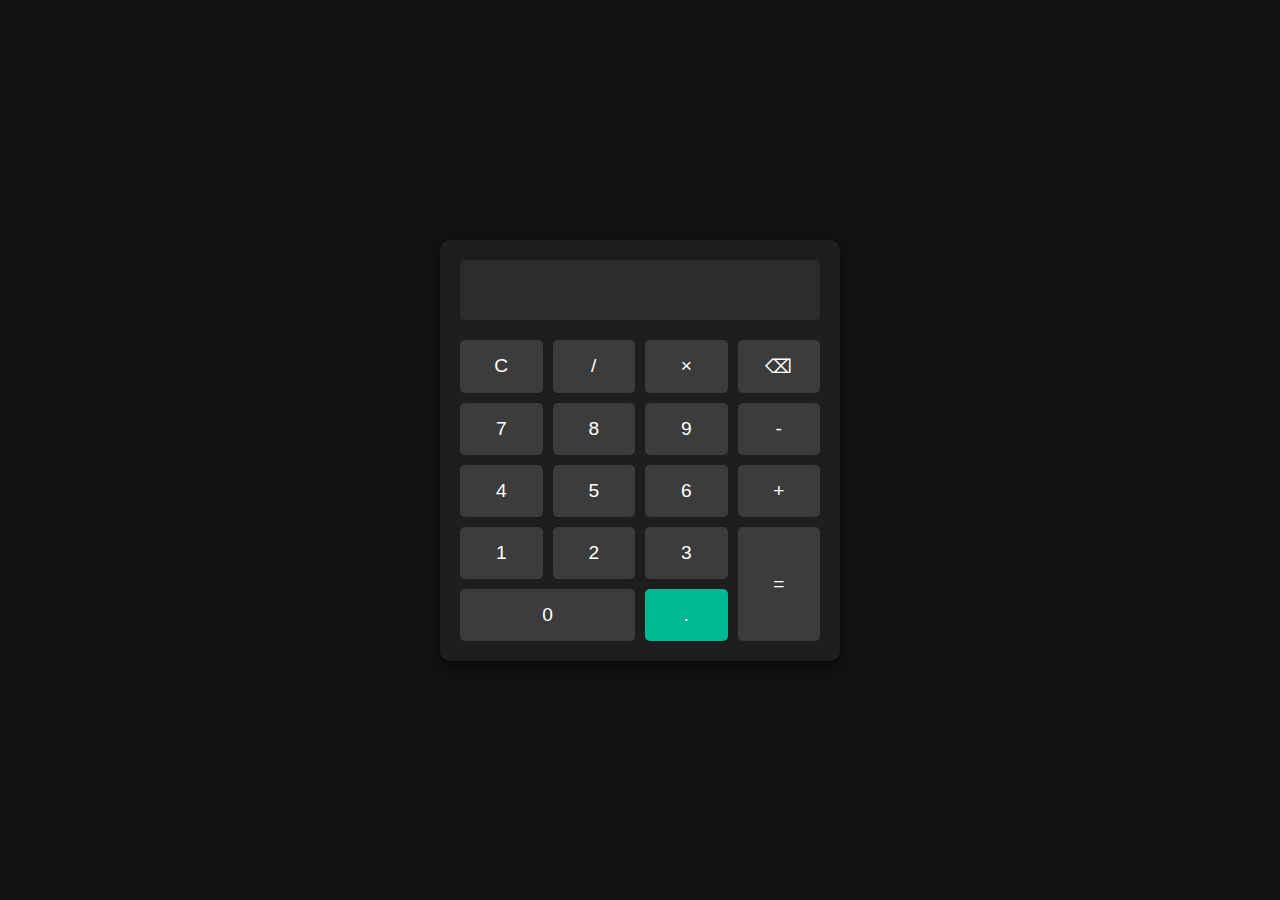
==== Codsoft_Intership/Calculator/index.html @ 3de70c59 "Add files via upload" ====
<!DOCTYPE html>
<html lang="en">
<head>
  <meta charset="UTF-8">
  <meta name="viewport" content="width=device-width, initial-scale=1.0">
  <title>Calculator</title>
  <link rel="stylesheet" href="style.css">
</head>
<body>
  <div class="calculator">
    <input type="text" id="display" disabled />
    <div class="buttons">
      <button onclick="clearDisplay()">C</button>
      <button onclick="appendValue('/')">/</button>
      <button onclick="appendValue('*')">×</button>
      <button onclick="deleteLast()">⌫</button>
      <button onclick="appendValue('7')">7</button>
      <button onclick="appendValue('8')">8</button>
      <button onclick="appendValue('9')">9</button>
      <button onclick="appendValue('-')">-</button>
      <button onclick="appendValue('4')">4</button>
      <button onclick="appendValue('5')">5</button>
      <button onclick="appendValue('6')">6</button>
      <button onclick="appendValue('+')">+</button>
      <button onclick="appendValue('1')">1</button>
      <button onclick="appendValue('2')">2</button>
      <button onclick="appendValue('3')">3</button>
      <button onclick="calculate()" class="equals">=</button>
      <button onclick="appendValue('0')" class="zero">0</button>
      <button onclick="appendValue('.')">.</button>
    </div>
  </div>
  <script src="calculator.js"></script>
</body>
</html>
---- Codsoft_Intership/Calculator/style.css ----
* {
    margin: 0;
    padding: 0;
    box-sizing: border-box;
  }
  
  body {
    display: flex;
    justify-content: center;
    align-items: center;
    min-height: 100vh;
    background-color: #121212;
    color: #fff;
    font-family: Arial, sans-serif;
  }
  
  .calculator {
    width: 90%;
    max-width: 400px;
    background: #1e1e1e;
    border-radius: 10px;
    padding: 20px;
    box-shadow: 0 5px 15px rgba(0, 0, 0, 0.5);
  }
  
  #display {
    width: 100%;
    height: 60px;
    background: #2c2c2c;
    border: none;
    border-radius: 5px;
    color: #fff;
    font-size: 1.5em;
    padding: 10px;
    text-align: right;
  }
  
  .buttons {
    display: grid;
    grid-template-columns: repeat(4, 1fr);
    gap: 10px;
    margin-top: 20px;
  }
  
  button {
    background: #3c3c3c;
    border: none;
    border-radius: 5px;
    color: #fff;
    font-size: 1.2em;
    padding: 15px;
    cursor: pointer;
    transition: background 0.3s ease;
  }
  
  button:hover {
    background: #555;
  }
  
  .zero {
    grid-column: span 2;
  }
  .equals{
    grid-row: span 2;
  }
  
  button:last-child {
    background: #00b894;
    color: #fff;
  }
  
  button:last-child:hover {
    background: #019374;
  }
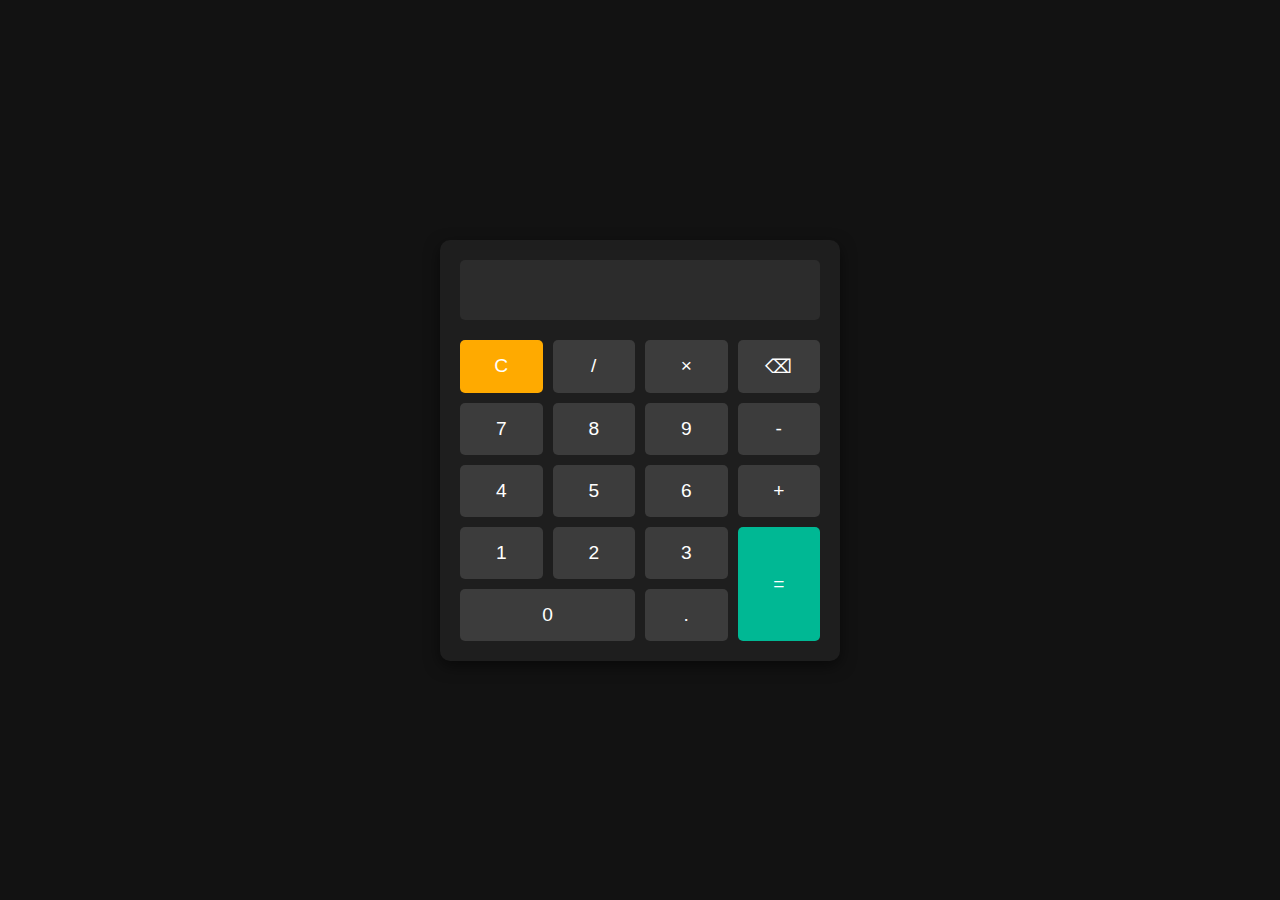
==== commit 46c6b9a3: "Reuploaded updated folder with fixes and improvements." ====
--- a/Codsoft_Intership/Calculator/index.html
+++ b/Codsoft_Intership/Calculator/index.html
@@ -10,7 +10,7 @@
   <div class="calculator">
     <input type="text" id="display" disabled />
     <div class="buttons">
-      <button onclick="clearDisplay()">C</button>
+      <button onclick="clearDisplay()" class="clear">C</button>
       <button onclick="appendValue('/')">/</button>
       <button onclick="appendValue('*')">×</button>
       <button onclick="deleteLast()">⌫</button>
--- a/Codsoft_Intership/Calculator/style.css
+++ b/Codsoft_Intership/Calculator/style.css
@@ -60,16 +60,20 @@
   .zero {
     grid-column: span 2;
   }
+  
   .equals{
     grid-row: span 2;
+    background: #00b894;
+  }
+  .equals:hover{
+    background: #019374;
   }
   
-  button:last-child {
-    background: #00b894;
-    color: #fff;
+  .clear{
+    background: #ffaa00;
   }
-  
-  button:last-child:hover {
-    background: #019374;
+  .clear:hover{
+    background: #c98601;
   }
+
   